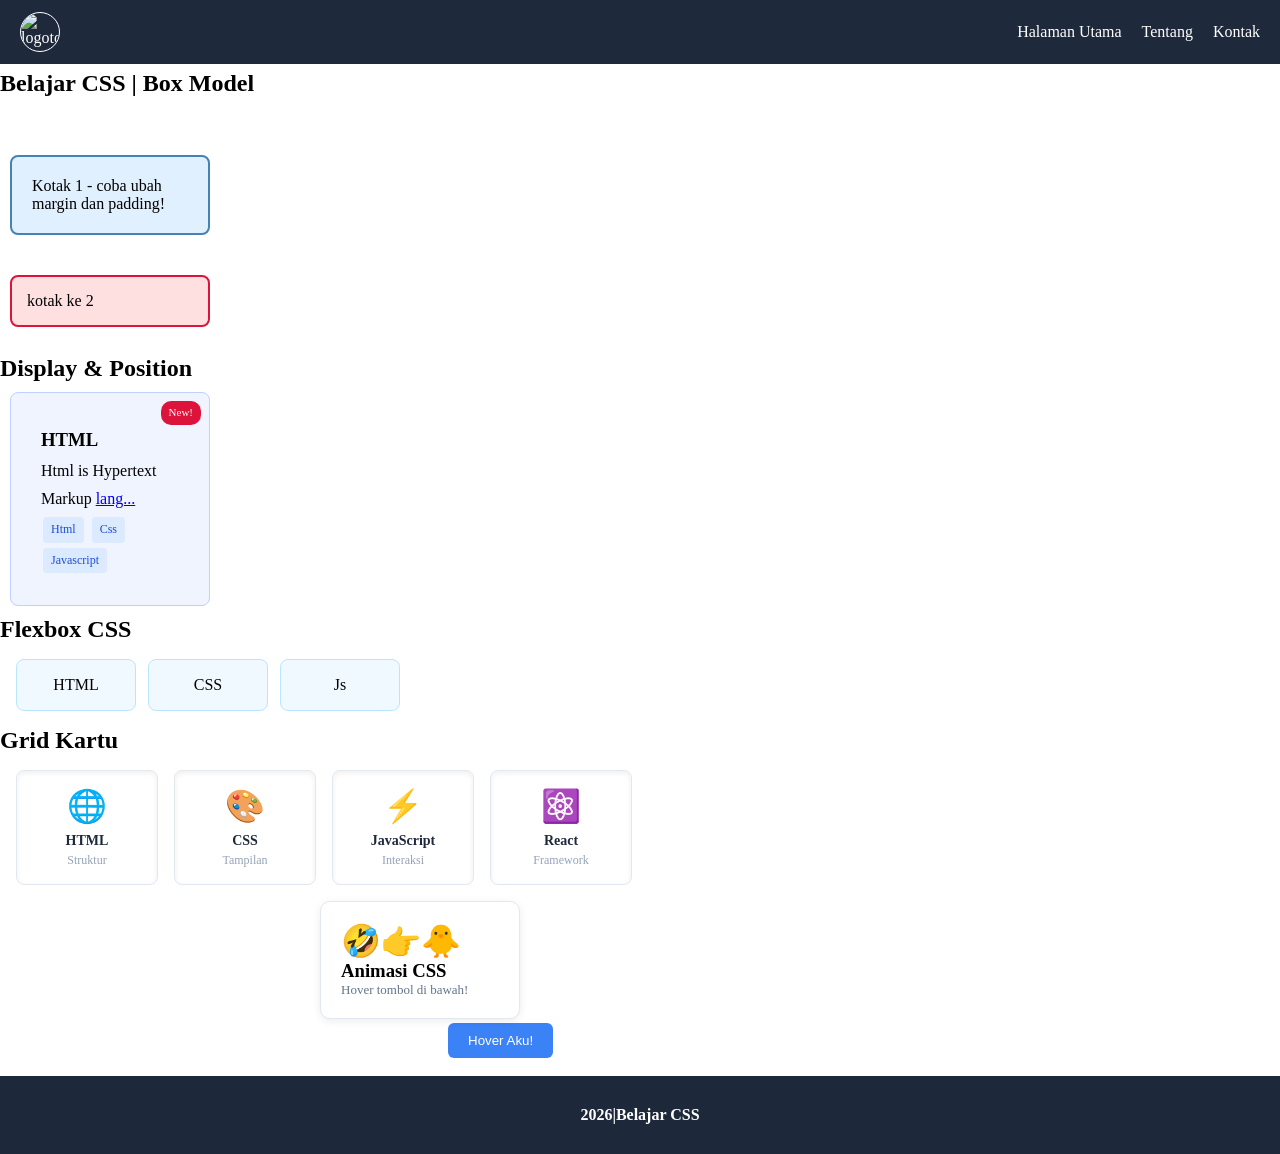
==== index.html @ a86b1d2a "Rename css.html to index.html" ====
<!Doctype html>
<html>
  <head>
    <meta charset="utf-8"/>
    <meta name="viewport" content="width=device-width, initial-scale=1.0"/>
    <title>Belajar CSS | Tono</title>
    <meta name="description" content="Deskripsi singkat CSS"/>
    <meta property="og:title" content="Judul di preview medsos"/>
  <meta property="og:description" content="Deskripsi preview"/>
  <meta property="og:image" content="https://kamu.com/preview.jpg"/>
  <link rel="stylesheet" href="css.css"/>
  </head>
  <body>
    <header>
      <nav>
      <img src="/../img/logo.png" alt="logotono"/>
      <ul class="nav-links">
        <li><a href="#">Halaman Utama</a></li>
        <li><a href="#">Tentang</a></li>
        <li><a href="#">Kontak</a></li>
      </ul>
    </nav>
    </header>
    <main>
      <section>
        <h1>Belajar CSS | Box Model</h1>
        <br>
        <div class="kotak">
          <p>Kotak 1 - coba ubah margin dan padding!</p>
        </div>
        <div class="kotak1">
          <p>kotak ke 2</p>
        </div>
      </section>
      <br>
      <section>
        <h2>Display & Position</h2>
      <div class="card">
        <span class="badje">New!</span>
        <h3>HTML</h3>
        <p>Html is Hypertext Markup <a href="#">lang...</a>
        </p>
        <span class="tag">Html</span>
        <span class="tag">Css</span>
        <span class="tag">Javascript</span>
      </div>
      </section>
      <section>
        <h2>Flexbox CSS</h2>
        <div class="kards">
        <div class="kard">HTML</div>
        <div class="kard">CSS</div>
        <div class="kard">Js</div>
        </div>
      </section>
      <section>
        <h2>Grid Kartu</h2>
        <div class="grid">
        <div class="kart"><div class="ikon">🌐</div><h3>HTML</h3><p>Struktur</p></div>
        <div class="kart"><div class="ikon">🎨</div><h3>CSS</h3><p>Tampilan</p></div>
        <div class="kart"><div class="ikon">⚡</div><h3>JavaScript</h3><p>Interaksi</p>
        </div>
        <div class="kart"><div class="ikon">⚛️</div><h3>React</h3><p>Framework</p>
        </div>
        </div>
        </section>
        <section>
<div class="karto">
  <div class="ikonx">🤣👉🐥</div>
  <h3>Animasi CSS</h3>
  <p style="font-size:13px;color:#64748b">Hover tombol di bawah!</p>
</div>
<button>Hover Aku!</button>
        </section>
    </main>
    <br>
    <footer><strong>2026|Belajar CSS</strong></footer>
  </body>
</html>
---- css.css ----
*, *::before, *::after {
  box-sizing: border-box;
  margin:0;
  padding: 0;
}
@keyframes fadeUp {
    from { opacity: 0; transform: translateY(20px); }
    to   { opacity: 1; transform: translateY(0); }
  }
  @keyframes bounce {
    0%,100% { transform: translateY(0); }
    50%     { transform: translateY(-8px); }
  }
header {
  position: fixed; top:0; width:100%;
  z-index: 999;
}
footer {
  position: static; bottom:0; width:100%;
  background: #1e283b;
  color:white;
  padding:30px;
  text-align: center;
}
nav {
  display: flex;
    justify-content: space-between;
    align-items: center;
    background: #1e293b;
    padding: 12px 20px;
    color: white;
}
body {
  padding-top:70px;
}
.nav-links {
  display: flex; gap:20px; list-style: none;
}
.nav-links a {
  color:white;
  text-decoration: none;
}

a:hover {
  color:#f0f02e;
}
.kotak {
  width:200px;
  padding:20px;
  border: 2px solid steelblue;
  margin: 40px 10px;
  border-radius: 8px;
  background-color: #e0f0ff;
}
.kotak1 {
  width:200px;
  padding:15px;
  border: 2px solid crimson;
  margin: 10px;
  border-radius: 8px;
  background-color: #ffe0e0;
}
img {
  width: 40px;
  height:40px;
  border: 1px solid white;
  border-radius:50%;
}
.card {
  position: relative;
  background: #f0f4ff;
  padding:30px;
  margin:10px;
  border:1px solid #c0d0ff;
  border-radius: 8px;
  width:200px;
  line-height: 1.8;
}
.badje {
  position:absolute;
  top:8px; right:8px;
  background: crimson; color:white;
  font-size:11px; padding:2px 8px;
  border-radius:10px;
}
.tag {
  display:inline-block;
  background: #dbeafe; color: #1d4ed8;
  padding: 2px 8px; border-radius: 4px;
  font-size: 12px; margin: 2px;
}
.kards {
  display: flex;
  gap: 12px;
  flex-wrap: wrap;
  padding: 16px;
}
.kard {
  flex:1; max-width: 120px;
  background: #f0f9ff;
  border: 1px solid #bae6fd;
  padding:16px; border-radius:8px;
  text-align: center;
}
.grid {
  display:grid;
  grid-template-columns:repeat(auto-fill, minmax(140px, 1fr)) ;
  gap:1rem;
  padding: 16px;
}
.kart {
    background: white;
    border: 1px solid #e2e8f0;
    border-radius: 8px;
    padding: 16px;
    text-align: center;
    box-shadow: inset 0 2px 4px 1px rgba(0,0,0,0.05);
}
.ikon {
  font-size: 2rem;
  margin-bottom: 8px;
}
.kart h3 {
font-size: 14px; color: #1e293b;
}
.kart p {
  font-size: 12px; color: #94a3b8; margin-top: 4px;
}
.karto {
    background: white; border: 1px solid #e2e8f0;
    padding: 20px; margin-left: 25%; border-radius: 10px;
    width: 200px;
    animation: fadeUp 0.6s ease forwards;
    box-shadow: 0 2px 8px rgba(0,0,0,0.08);
  }
  .ikonx { font-size: 2rem; animation: bounce 1.5s ease-in-out infinite; }
  button {
    background: #3b82f6; color: white; border: none;
    padding: 10px 20px; border-radius: 6px; cursor: pointer;
    transition: all 0.2s ease; margin-left: 35%; margin-top:4px;
  }
  button:hover { background: #1d4ed8; transform: translateY(-2px); box-shadow: 0 6px 16px rgba(59,130,246,0.4); }
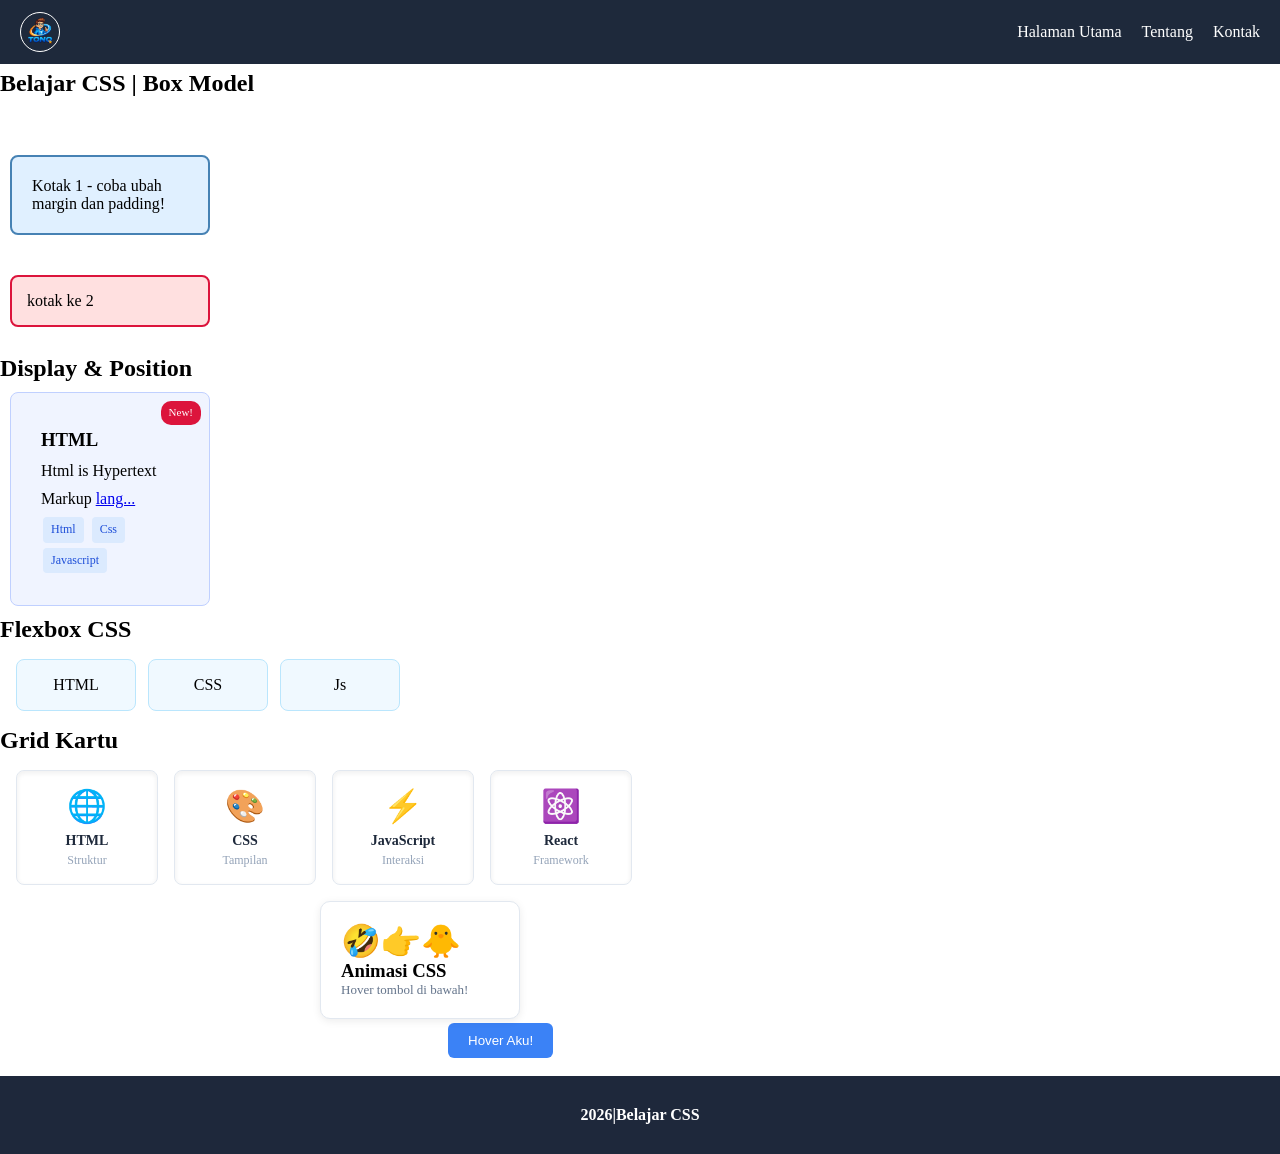
==== commit 9712a556: "Update link for 'Tentang' to point to tentang.html" ====
--- a/index.html
+++ b/index.html
@@ -13,10 +13,10 @@
   <body>
     <header>
       <nav>
-      <img src="/../img/logo.png" alt="logotono"/>
+      <img src="logo.png" alt="logotono"/>
       <ul class="nav-links">
         <li><a href="#">Halaman Utama</a></li>
-        <li><a href="#">Tentang</a></li>
+        <li><a href="tentang.html">Tentang</a></li>
         <li><a href="#">Kontak</a></li>
       </ul>
     </nav>
